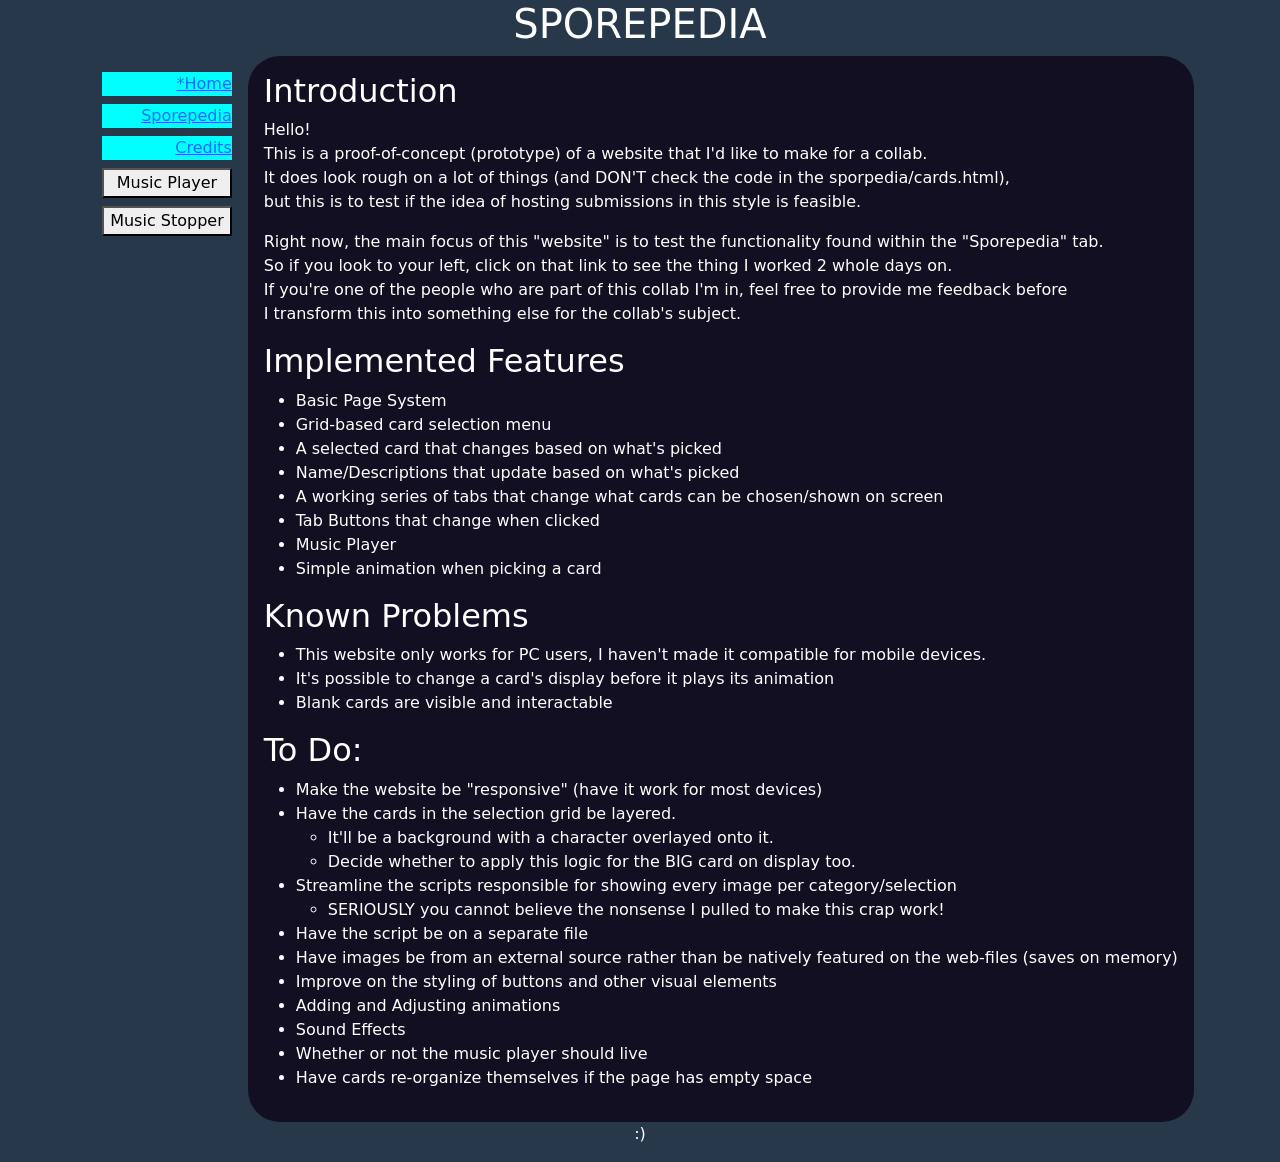
==== index.html @ 01933eba "Initial Commit - Root Files" ====
<!DOCTYPE html>
<html lang="en">
<head>
 <meta name="viewport" content="width=device-width, initial-scale=1">
<!-- Bootstrap Style Link even tho I barely used it for this but somehow the layout is dependent on it now??? -->
<link href="https://cdn.jsdelivr.net/npm/bootstrap@5.3.3/dist/css/bootstrap.min.css" rel="stylesheet">
  <!-- Base Style Link -->
<link href="style.css" rel="stylesheet">
<!-- Title --> <title>Sporepedia Prototype</title>
</head>
<body onload="boot()">
<!-- Web Title --> <header class="sp_title"><h1>SPOREPEDIA</h1></header>
<div class="sp_nav_divider">
<!-- Navigation --> <nav class="sp_nav_container">
<a class="sp_nav" href="#">*Home</a>
<a class="sp_nav" href="cards.html">Sporepedia</a>
<a class="sp_nav" href="credits.html">Credits</a>
<button onclick="play()">Music Player</button>
<button onclick="pause()">Music Stopper</button>
</nav>
<main class="sp_main_container"> <!-- Everything here will be organized horizontally-->
<div class="sp_intro_container">
<h2>Introduction</h2>
<p>Hello!<br>
This is a proof-of-concept (prototype) of a website that I'd like to make for a collab.<br>
It does look rough on a lot of things (and DON'T check the code in the sporpedia/cards.html),<br>
but this is to test if the idea of hosting submissions in this style is feasible.</p>
<p>Right now, the main focus of this "website" is to test the functionality found within the "Sporepedia" tab.<br>
So if you look to your left, click on that link to see the thing I worked 2 whole days on.<br>
If you're one of the people who are part of this collab I'm in, feel free to provide me feedback before<br>
I transform this into something else for the collab's subject.</p>
<h2>Implemented Features</h2>
<ul>
<li>Basic Page System</li>
<li>Grid-based card selection menu</li>
<li>A selected card that changes based on what's picked</li>
<li>Name/Descriptions that update based on what's picked</li>
<li>A working series of tabs that change what cards can be chosen/shown on screen</li>
<li>Tab Buttons that change when clicked</li>
<li>Music Player</li>
<li>Simple animation when picking a card</li>
</ul>
<h2>Known Problems</h2>
<ul>
<li>This website only works for PC users, I haven't made it compatible for mobile devices.</li>
<li>It's possible to change a card's display before it plays its animation</li>
<li>Blank cards are visible and interactable</li>
</ul>
<h2>To Do:</h2>
<ul>
<li>Make the website be "responsive" (have it work for most devices)</li>
<li>Have the cards in the selection grid be layered.
	<ul>
		<li>It'll be a background with a character overlayed onto it.</li>
		<li>Decide whether to apply this logic for the BIG card on display too.</li>
	</ul>
</li>
<li>Streamline the scripts responsible for showing every image per category/selection
	<ul>
		<li>SERIOUSLY you cannot believe the nonsense I pulled to make this crap work!</li>
	</ul>
</li>
<li>Have the script be on a separate file</li>
<li>Have images be from an external source rather than be natively featured on the web-files (saves on memory)</li>
<li>Improve on the styling of buttons and other visual elements</li>
<li>Adding and Adjusting animations</li>
<li>Sound Effects</li>
<li>Whether or not the music player should live</li>
<li>Have cards re-organize themselves if the page has empty space</li>
</ul>
</div>
</main>
</div>
</body>
<!-- Footer -->
<footer>
<p>:)<p>
</footer>
</body>
<script src="https://cdn.jsdelivr.net/npm/bootstrap@5.3.3/dist/js/bootstrap.bundle.min.js"></script>
<script>
var audio_flg;
var db_audio_flg = document.getElementById("music-on");
  var audio = new Audio('bg-music.mp3');
function play() {
  if (audio_flg == 0) {
  audio.play();
  audio_flg = 1;
  db_audio_flg.textContent = audio_flg;
  }
}

function pause() {
if (audio_flg == 1) {
audio.pause();
audio.currentTime = 0;
audio_flg = 0;
db_audio_flg.textContent = audio_flg;
}
}

function boot() {
audio_flg = 0;
}
</script>
</html>
---- style.css ----
/* General Formatting */
.debugging {
	display: flex;
	flex-direction: row;
}

/*button {
	background: none;
	color: inherit;
	border: none;
	padding: 0;
	font: inherit;
	cursor: pointer;
	outline: inherit;
}*/

body {
	display: flex;
	flex-direction: column;
	align-items: center;
	background-color: #27384B;
}

h1 {
	color: white;
}

footer {
	color: white;
}

.sp_title {
	text-align: center;
}

.sp_nav_divider {
	display: flex;
	flex-direction: row;
}

/* Main Container */
.sp_main_container {
display: flex;
flex-direction: row;
gap: 0.5rem;
border-radius: 2rem;
background-color: #110F21;
}

.sp_intro_container {
	display: flex;
	flex-direction: column;
	margin: 1rem;
	justify-content: center;
	color: white;
}

/* Navigation */
.sp_nav_container {
	margin: 1rem;
	display: flex;
	flex-direction: column;
	gap: 0.5rem;
}

.sp_nav {
	background-color: cyan;
	text-align: right;
}
/* Main Card */
.sp_card_main {
	margin: 1rem;
	align-self: center;
}

.sp_card_main_img {
 width: 25rem;
 animation: /*cardAnim 0.25s ease 0s 1 normal forwards*/;
}

 @keyframes cardAnim {
	0% {
		transform: scale(0);
	}

	100% {
		transform: scale(1);
	}
}

/* Description + Page Controller */
.sp_desc_container {
	display: flex;
	flex-direction: column;
	margin: 1rem;
	gap: 5rem;
	justify-content: center;
	color: white;
}

.sp_info {
		background-color: #27384B;
		margin: 0.25rem;
		width: 19rem;
		height: 19rem;
		color: white;
}

#CD_N, #CD_C {
			white-space: normal;
			word-wrap: break-word;
			margin: 0.5rem;
					margin-top: 1rem;
}

.sp_page_ctrl {
		display: flex;
		flex-direction: row;
		background-color: #516e94;
		justify-content: center;
		align-items: center;
		width: 19rem;
		height: 4.27rem;
}

.sp_page_reverse {
	transform: scale(-1, -1);
}

/* Card Select Grid */
.sp_card_grid_container {
	display: flex;
	flex-direction: column;
	gap: 1rem;
	margin: 1rem;
}
.sp_card_grid_row {
	display: flex;
	flex-direction: row;
	gap: 1rem;
}

.sp_card_select_img:hover {
	filter: brightness(125%);
}

.sp_card_select_img:active {
	filter: brightness(175%);
}

.sp_card_select:focus-visible {
	outline: 2rem solid white;
}

.sp_card_select_img {
width: 12.5rem;
height: 15.75rem;
}

/* Category Tabs */
.sp_category_container {
	display: flex;
	flex-direction: column;
}

.sp_category {
	background-color: #47586C;
	height: 5rem;
	width: 4rem;
}

.sp_tab_c {
	background-image: url("img/tab_icons/tab_c_00.png");
	background-repeat: no-repeat;
}

.sp_tab_c:hover {
	filter: brightness(125%);
}

.sp_tab_c:active {
	filter: brightness(125%);
}

/*.sp_tab_c:focus {
	background-image: url("img/tab_icons/tab_c_01.png");
}*/

.sp_tab_cr {
	background-image: url("img/tab_icons/tab_cr_00.png");
	background-repeat: no-repeat;
}

.sp_tab_cr:hover {
	filter: brightness(125%);
}

.sp_tab_h {
	background-image: url("img/tab_icons/tab_h_00.png");
	background-repeat: no-repeat;
}

.sp_tab_h:hover {
	filter: brightness(125%);
}

.sp_tab_s {
	background-image: url("img/tab_icons/tab_s_00.png");
	background-repeat: no-repeat;
}

.sp_tab_s:hover {
	filter: brightness(125%);
}
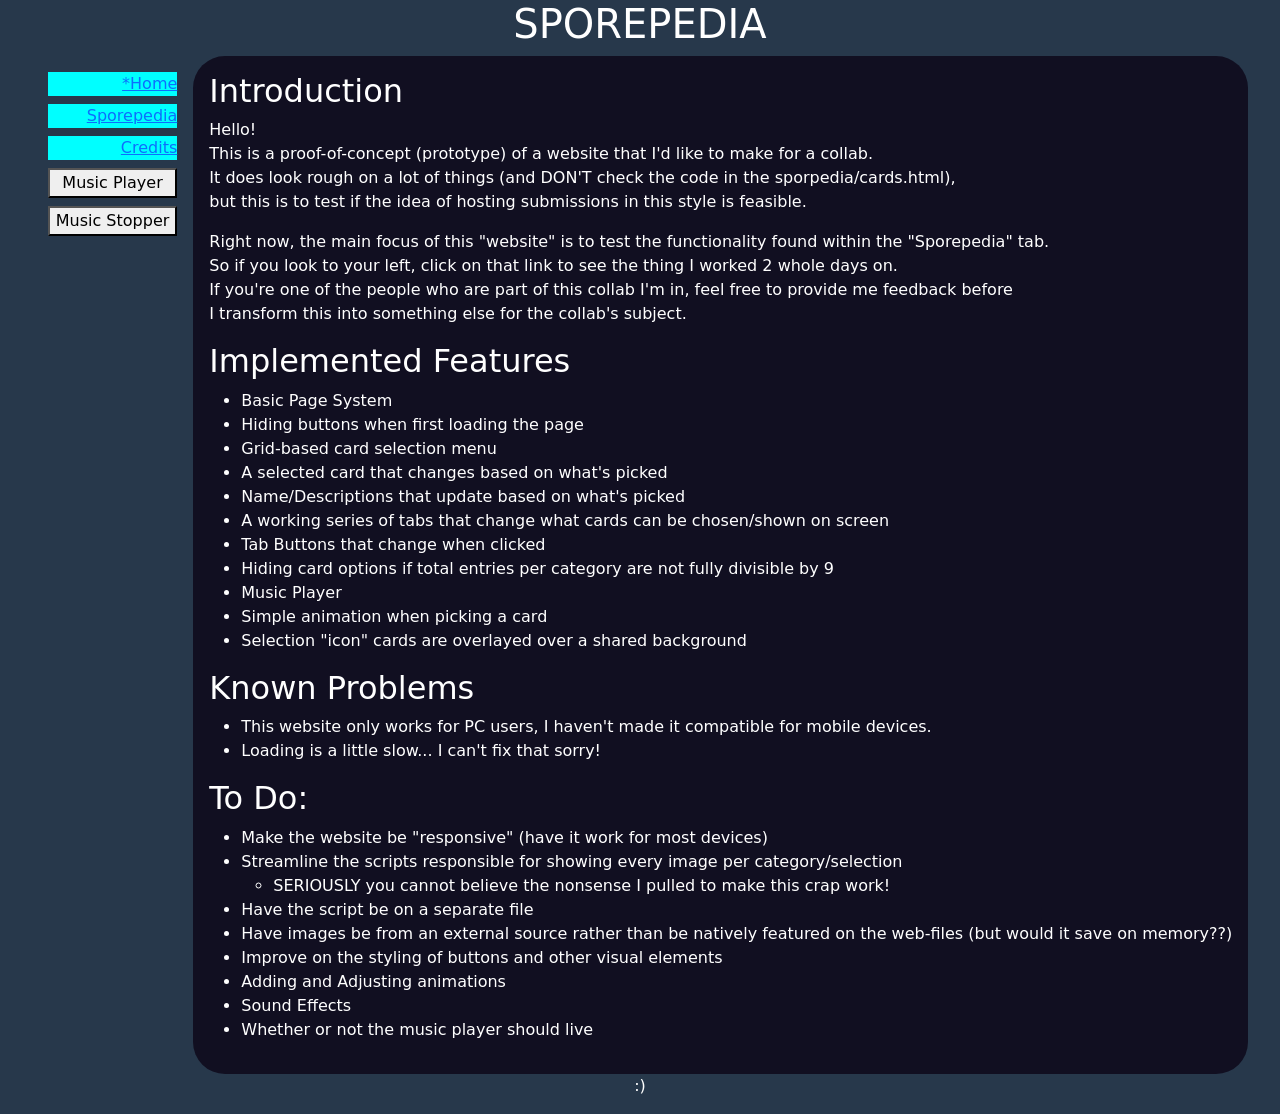
==== commit 914c5018: "Removed entries that have been implemented/addressed today" ====
--- a/index.html
+++ b/index.html
@@ -32,41 +32,36 @@
 <h2>Implemented Features</h2>
 <ul>
 <li>Basic Page System</li>
+<li>Hiding buttons when first loading the page</li>
 <li>Grid-based card selection menu</li>
 <li>A selected card that changes based on what's picked</li>
 <li>Name/Descriptions that update based on what's picked</li>
 <li>A working series of tabs that change what cards can be chosen/shown on screen</li>
 <li>Tab Buttons that change when clicked</li>
+<li>Hiding card options if total entries per category are not fully divisible by 9</li>
 <li>Music Player</li>
 <li>Simple animation when picking a card</li>
+<li>Selection "icon" cards are overlayed over a shared background</li>
 </ul>
 <h2>Known Problems</h2>
 <ul>
 <li>This website only works for PC users, I haven't made it compatible for mobile devices.</li>
-<li>It's possible to change a card's display before it plays its animation</li>
-<li>Blank cards are visible and interactable</li>
+<li>Loading is a little slow... I can't fix that sorry!</li>
 </ul>
 <h2>To Do:</h2>
 <ul>
 <li>Make the website be "responsive" (have it work for most devices)</li>
-<li>Have the cards in the selection grid be layered.
-	<ul>
-		<li>It'll be a background with a character overlayed onto it.</li>
-		<li>Decide whether to apply this logic for the BIG card on display too.</li>
-	</ul>
-</li>
 <li>Streamline the scripts responsible for showing every image per category/selection
 	<ul>
 		<li>SERIOUSLY you cannot believe the nonsense I pulled to make this crap work!</li>
 	</ul>
 </li>
 <li>Have the script be on a separate file</li>
-<li>Have images be from an external source rather than be natively featured on the web-files (saves on memory)</li>
+<li>Have images be from an external source rather than be natively featured on the web-files (but would it save on memory??)</li>
 <li>Improve on the styling of buttons and other visual elements</li>
 <li>Adding and Adjusting animations</li>
 <li>Sound Effects</li>
 <li>Whether or not the music player should live</li>
-<li>Have cards re-organize themselves if the page has empty space</li>
 </ul>
 </div>
 </main>
@@ -103,4 +98,4 @@
 audio_flg = 0;
 }
 </script>
-</html>+</html>
--- a/style.css
+++ b/style.css
@@ -152,6 +152,10 @@
 	outline: 2rem solid white;
 }
 
+.sp_card_select {
+	visibility: hidden;
+}
+
 .sp_card_select_img {
 width: 12.5rem;
 height: 15.75rem;
@@ -211,4 +215,4 @@
 
 .sp_tab_s:hover {
 	filter: brightness(125%);
-}+}
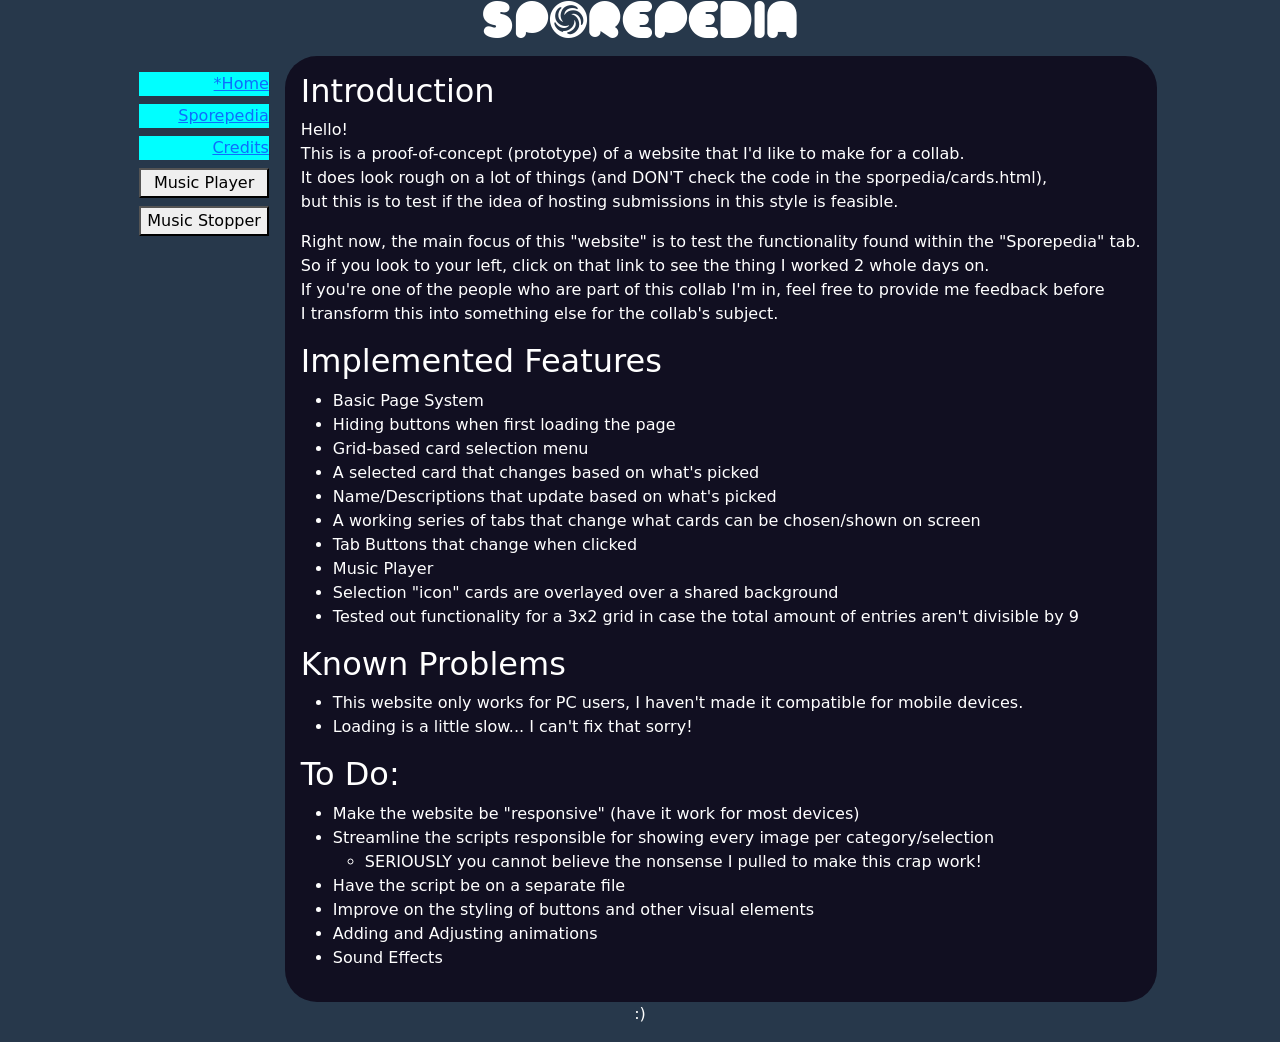
==== commit 1d2ea448: "Added or removed some entries in the lists" ====
--- a/index.html
+++ b/index.html
@@ -38,10 +38,9 @@
 <li>Name/Descriptions that update based on what's picked</li>
 <li>A working series of tabs that change what cards can be chosen/shown on screen</li>
 <li>Tab Buttons that change when clicked</li>
-<li>Hiding card options if total entries per category are not fully divisible by 9</li>
 <li>Music Player</li>
-<li>Simple animation when picking a card</li>
 <li>Selection "icon" cards are overlayed over a shared background</li>
+<li>Tested out functionality for a 3x2 grid in case the total amount of entries aren't divisible by 9</li>
 </ul>
 <h2>Known Problems</h2>
 <ul>
@@ -57,11 +56,9 @@
 	</ul>
 </li>
 <li>Have the script be on a separate file</li>
-<li>Have images be from an external source rather than be natively featured on the web-files (but would it save on memory??)</li>
 <li>Improve on the styling of buttons and other visual elements</li>
 <li>Adding and Adjusting animations</li>
 <li>Sound Effects</li>
-<li>Whether or not the music player should live</li>
 </ul>
 </div>
 </main>
--- a/style.css
+++ b/style.css
@@ -3,6 +3,8 @@
 	display: flex;
 	flex-direction: row;
 }
+
+@font-face { font-family: Spore; src: url('SPOREDOM.TTF'); } 
 
 /*button {
 	background: none;
@@ -23,6 +25,7 @@
 
 h1 {
 	color: white;
+	font-family: Spore;
 }
 
 footer {
@@ -89,13 +92,14 @@
 }
 
 /* Description + Page Controller */
-.sp_desc_container {
+#sp_desc_container {
 	display: flex;
 	flex-direction: column;
 	margin: 1rem;
 	gap: 5rem;
 	justify-content: center;
 	color: white;
+	visibility: hidden;
 }
 
 .sp_info {
@@ -140,6 +144,13 @@
 	gap: 1rem;
 }
 
+.sp_card_select_bg {
+	background-image: url("img/card_select/BG_C.jpg");
+		background-repeat: no-repeat;
+		background-size: cover;
+		background-position: center;
+}
+
 .sp_card_select_img:hover {
 	filter: brightness(125%);
 }
@@ -154,11 +165,12 @@
 
 .sp_card_select {
 	visibility: hidden;
+	width: 12.5rem;
+	height: 15.75rem;
 }
 
 .sp_card_select_img {
-width: 12.5rem;
-height: 15.75rem;
+width: 11.5rem;
 }
 
 /* Category Tabs */
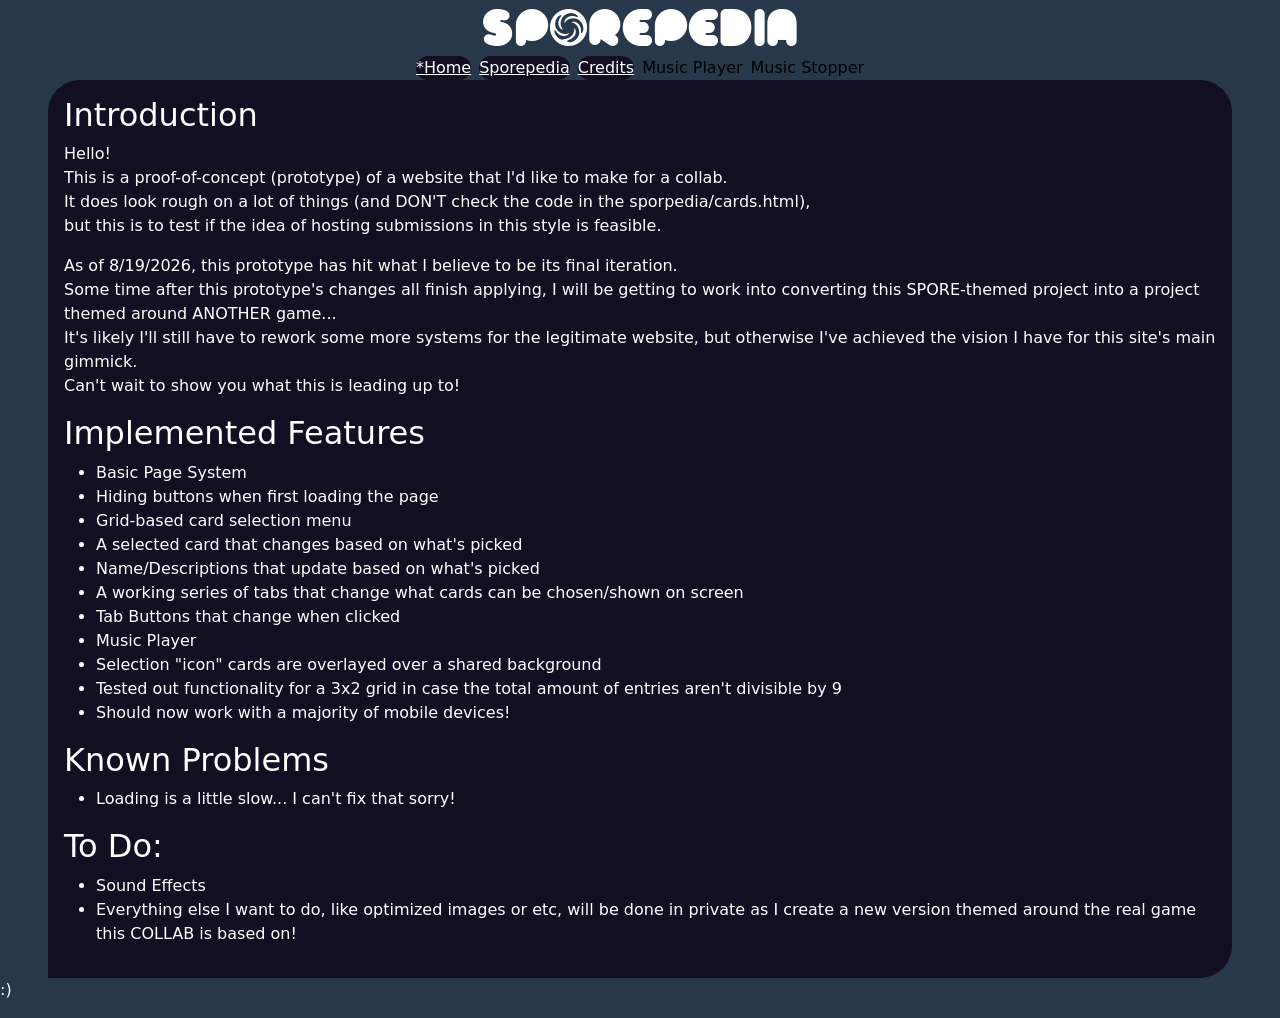
==== commit d8243a95: "Updated the intro page for the final time." ====
--- a/index.html
+++ b/index.html
@@ -25,10 +25,10 @@
 This is a proof-of-concept (prototype) of a website that I'd like to make for a collab.<br>
 It does look rough on a lot of things (and DON'T check the code in the sporpedia/cards.html),<br>
 but this is to test if the idea of hosting submissions in this style is feasible.</p>
-<p>Right now, the main focus of this "website" is to test the functionality found within the "Sporepedia" tab.<br>
-So if you look to your left, click on that link to see the thing I worked 2 whole days on.<br>
-If you're one of the people who are part of this collab I'm in, feel free to provide me feedback before<br>
-I transform this into something else for the collab's subject.</p>
+<p>As of 8/19/2026, this prototype has hit what I believe to be its final iteration.<br>
+Some time after this prototype's changes all finish applying, I will be getting to work into converting this SPORE-themed project into a project themed around ANOTHER game...<br>
+It's likely I'll still have to rework some more systems for the legitimate website, but otherwise I've achieved the vision I have for this site's main gimmick.<br>
+Can't wait to show you what this is leading up to!</p>
 <h2>Implemented Features</h2>
 <ul>
 <li>Basic Page System</li>
@@ -41,24 +41,16 @@
 <li>Music Player</li>
 <li>Selection "icon" cards are overlayed over a shared background</li>
 <li>Tested out functionality for a 3x2 grid in case the total amount of entries aren't divisible by 9</li>
+<li>Should now work with a majority of mobile devices!</li>
 </ul>
 <h2>Known Problems</h2>
 <ul>
-<li>This website only works for PC users, I haven't made it compatible for mobile devices.</li>
 <li>Loading is a little slow... I can't fix that sorry!</li>
 </ul>
 <h2>To Do:</h2>
 <ul>
-<li>Make the website be "responsive" (have it work for most devices)</li>
-<li>Streamline the scripts responsible for showing every image per category/selection
-	<ul>
-		<li>SERIOUSLY you cannot believe the nonsense I pulled to make this crap work!</li>
-	</ul>
-</li>
-<li>Have the script be on a separate file</li>
-<li>Improve on the styling of buttons and other visual elements</li>
-<li>Adding and Adjusting animations</li>
 <li>Sound Effects</li>
+<li>Everything else I want to do, like optimized images or etc, will be done in private as I create a new version themed around the real game this COLLAB is based on!</li>
 </ul>
 </div>
 </main>
--- a/style.css
+++ b/style.css
@@ -16,10 +16,15 @@
 	outline: inherit;
 }*/
 
+button {
+     background: none;
+     border: none;
+     padding: 0;
+}
+
 body {
 	display: flex;
 	flex-direction: column;
-	align-items: center;
 	background-color: #27384B;
 }
 
@@ -34,11 +39,13 @@
 
 .sp_title {
 	text-align: center;
+	transform: translateY(2rem);
 }
 
 .sp_nav_divider {
 	display: flex;
 	flex-direction: row;
+	margin: 0rem 8rem;
 }
 
 /* Main Container */
@@ -46,10 +53,11 @@
 display: flex;
 flex-direction: row;
 gap: 0.5rem;
-border-radius: 2rem;
+border-radius: 2rem 0rem 2rem 2rem;
 background-color: #110F21;
 }
 
+/* For index.html */
 .sp_intro_container {
 	display: flex;
 	flex-direction: column;
@@ -60,16 +68,33 @@
 
 /* Navigation */
 .sp_nav_container {
-	margin: 1rem;
 	display: flex;
 	flex-direction: column;
 	gap: 0.5rem;
 }
 
 .sp_nav {
-	background-color: cyan;
-	text-align: right;
-}
+	text-align: center;
+	border-radius: 1rem;
+	margin: 0.5rem;
+	background-color: #110F21;
+	transition: all 0.3s ease;
+	color: white;
+}
+
+.sp_nav_music {
+	text-align: center;
+	border-radius: 1rem;
+	padding: 1rem 0rem;
+	background-color: #110F21;
+	transition: all 0.3s ease;
+	color: white;
+}
+
+.sp_nav:hover, .sp_nav_music:hover {
+	background-color: #29244f;
+}
+
 /* Main Card */
 .sp_card_main {
 	margin: 1rem;
@@ -78,17 +103,6 @@
 
 .sp_card_main_img {
  width: 25rem;
- animation: /*cardAnim 0.25s ease 0s 1 normal forwards*/;
-}
-
- @keyframes cardAnim {
-	0% {
-		transform: scale(0);
-	}
-
-	100% {
-		transform: scale(1);
-	}
 }
 
 /* Description + Page Controller */
@@ -99,15 +113,27 @@
 	gap: 5rem;
 	justify-content: center;
 	color: white;
-	visibility: hidden;
-}
-
-.sp_info {
+}
+
+#sp_info {
+		display: flex;
+		flex-direction: column;
 		background-color: #27384B;
 		margin: 0.25rem;
 		width: 19rem;
 		height: 19rem;
 		color: white;
+		visibility: hidden;
+}
+
+.sp_info_mobile {
+	display: flex;
+	flex-direction: column;
+}
+
+#icon_disp {
+	display: flex;
+	width: 8rem;
 }
 
 #CD_N, #CD_C {
@@ -120,28 +146,64 @@
 .sp_page_ctrl {
 		display: flex;
 		flex-direction: row;
-		background-color: #516e94;
 		justify-content: center;
-		align-items: center;
-		width: 19rem;
-		height: 4.27rem;
+		gap: 1rem;
+}
+
+.sp_page_ctrl_mobile {
+	display: none;
+		flex-direction: row;
+		justify-content: center;
+		gap: 1rem;
+}
+
+.sp_page_number {
+			display: flex;
+		flex-direction: row;
+		justify-content: center;
+		vertical-align: middle;
+		font-family: Spore;
+		font-size: 2rem;
+		margin-top: 0.5rem;
+		vertical-align: middle;
+}
+
+.sp_page_forward:hover {
+	filter: brightness(200%);
+}
+
+.sp_page_forward:active {
+	filter: brightness(400%);
 }
 
 .sp_page_reverse {
 	transform: scale(-1, -1);
 }
 
+.sp_page_reverse:hover {
+		filter: brightness(200%);
+}
+
+.sp_page_reverse:active {
+		filter: brightness(400%);
+}
+
 /* Card Select Grid */
 .sp_card_grid_container {
 	display: flex;
 	flex-direction: column;
 	gap: 1rem;
 	margin: 1rem;
+	padding: "";
 }
 .sp_card_grid_row {
 	display: flex;
 	flex-direction: row;
 	gap: 1rem;
+}
+
+#KillThisRow {
+	display: "";
 }
 
 .sp_card_select_bg {
@@ -149,14 +211,40 @@
 		background-repeat: no-repeat;
 		background-size: cover;
 		background-position: center;
-}
-
-.sp_card_select_img:hover {
-	filter: brightness(125%);
-}
-
-.sp_card_select_img:active {
-	filter: brightness(175%);
+		animation: "";
+		border-radius: 1.5rem;
+}
+
+@keyframes cardJiggle {
+	0%,
+	100% {
+		transform: rotate(0deg);
+		transform-origin: 50% 50%;
+	}
+
+	10% {
+		transform: rotate(4deg);
+	}
+
+	20%,
+	40%,
+	60% {
+		transform: rotate(-5deg);
+	}
+
+	30%,
+	50%,
+	70% {
+		transform: rotate(5deg);
+	}
+
+	80% {
+		transform: rotate(-4deg);
+	}
+
+	90% {
+		transform: rotate(4deg);
+	}
 }
 
 .sp_card_select:focus-visible {
@@ -164,15 +252,22 @@
 }
 
 .sp_card_select {
-	visibility: hidden;
-	width: 12.5rem;
-	height: 15.75rem;
+	width: 11.5rem;
+	height: 14.75rem;
 }
 
 .sp_card_select_img {
 width: 11.5rem;
 }
 
+.sp_card_select_img:hover {
+	filter: brightness(150%) drop-shadow(0px 0px 1px #ffffff) drop-shadow(0px 0px 1px #ffffff);
+}
+
+.sp_card_select_img:active {
+	filter: brightness(200%);
+}
+
 /* Category Tabs */
 .sp_category_container {
 	display: flex;
@@ -180,51 +275,597 @@
 }
 
 .sp_category {
-	background-color: #47586C;
-	height: 5rem;
-	width: 4rem;
+	border-radius: 0rem 1rem 1rem 0rem;
+	padding: 2.5rem 2rem;
+	transition: all 0.3s ease;
+}
+
+.sp_category:hover {
+filter: brightness(125%);	
+}
+
+.sp_category:active {
+	filter: brightness(175%);
 }
 
 .sp_tab_c {
+		background-color: #47586C; /* #110F21 when active*/
 	background-image: url("img/tab_icons/tab_c_00.png");
 	background-repeat: no-repeat;
-}
-
-.sp_tab_c:hover {
-	filter: brightness(125%);
-}
-
-.sp_tab_c:active {
-	filter: brightness(125%);
-}
-
-/*.sp_tab_c:focus {
-	background-image: url("img/tab_icons/tab_c_01.png");
-}*/
+	background-size: auto;
+	padding: 2.5rem 2rem;
+	flex-shrink: 0;
+}
 
 .sp_tab_cr {
+		background-color: #47586C; /* #110F21 when active*/
 	background-image: url("img/tab_icons/tab_cr_00.png");
 	background-repeat: no-repeat;
-}
-
-.sp_tab_cr:hover {
-	filter: brightness(125%);
+	background-size: auto;
+	padding: 2.5rem 2rem;
 }
 
 .sp_tab_h {
+		background-color: #47586C; /* #110F21 when active*/
 	background-image: url("img/tab_icons/tab_h_00.png");
 	background-repeat: no-repeat;
-}
-
-.sp_tab_h:hover {
-	filter: brightness(125%);
+	background-size: auto;
+		padding: 2.5rem 2rem;
 }
 
 .sp_tab_s {
+		background-color: #47586C; /* #110F21 when active*/
 	background-image: url("img/tab_icons/tab_s_00.png");
 	background-repeat: no-repeat;
-}
-
-.sp_tab_s:hover {
+	background-size: auto;
+		padding: 2.5rem 2rem;
+}
+
+.sp_tab_c:hover, .sp_tab_cr:hover, .sp_tab_h:hover, .sp_tab_s:hover, {
 	filter: brightness(125%);
 }
+
+/* Media Queries */
+@media (max-width: 1440px) { /* This is a landscape with a shorter width */
+.sp_nav_divider {
+	flex-direction: column;
+	margin: 0rem 3rem; /* Half original margin */
+}
+
+.sp_title {
+	display: inline;
+	transform: translateY(0.5rem)
+}
+
+/* Main Container */
+.sp_main_container {
+flex-direction: row;
+gap: 0rem;
+border-radius: 2rem 2rem 2rem 0rem;
+}
+
+/* Navigation */
+.sp_nav_container {
+	flex-direction: row;
+	gap: 0.5rem;
+	justify-content: center;
+}
+
+.sp_nav {
+	margin: 0rem;
+}
+
+.sp_nav_music {
+	padding: 1rem 2rem;
+}
+
+/* Main Card */
+.sp_card_main {
+	margin: 1rem;
+}
+
+.sp_card_main_img {
+ width: 20rem;
+ margin-top: 2rem;
+}
+
+/* Description + Page Controller */
+#sp_desc_container {
+	margin: 0.5rem;
+	gap: 1rem;
+	flex-direction: column;
+	height: "";
+}
+
+#sp_info {
+		display: flex;
+		flex-direction: column;
+		align-items: center;
+		margin: 1rem;
+		width: 10.75rem;
+		height: "";
+}
+
+.sp_info_mobile {
+	display: flex;
+	flex-direction: column;
+	align-items: center;
+}
+
+#icon_disp {
+	display: flex;
+	width: 10rem;
+}
+
+#CD_N, #CD_C {
+			margin: 0.25rem;
+					margin-top: 0.5rem;
+}
+
+.sp_page_ctrl {
+		display: flex;
+}
+
+.sp_page_ctrl_mobile {
+		display: none;
+}
+
+/* Card Select Grid */
+.sp_card_grid_container {
+	display: flex;
+	flex-direction: column;
+	gap: 1rem;
+	margin: 1rem;
+	padding: "";
+}
+
+.sp_card_select {
+	width: 10.75rem;
+	height: 16.75rem;
+}
+
+.sp_card_select_img {
+width: 10.75rem;
+}
+
+.sp_category_container {
+	display: flex;
+	flex-direction: row;
+	justify-content: flex-end;
+}
+
+.sp_category {
+	border-radius: 0rem 0rem 1rem 1rem;
+	margin-right: "";
+}
+.sp_tab_c {
+	padding: 3rem 3rem;
+	background-size: contain;
+}
+
+.sp_tab_cr {
+	padding: 3rem 3rem;
+	background-size: contain;
+}
+
+.sp_tab_h {
+		padding: 3rem 3rem;
+		background-size: contain;
+}
+
+.sp_tab_s {
+		padding: 3rem 3rem;
+		background-size: contain;
+}
+	
+}
+@media (max-width: 834px) { /* 56% of desktop length */
+.sp_nav_divider {
+	flex-direction: column;
+	margin: 0rem 4rem; /* Half original margin */
+}
+
+.sp_title {
+	display: inline;
+	transform: translateY(0.5rem)
+}
+
+/* Main Container */
+.sp_main_container {
+flex-direction: column;
+gap: 0.5rem;
+border-radius: 2rem 2rem 2rem 0rem;
+}
+
+/* Navigation */
+.sp_nav_container {
+	flex-direction: row;
+	gap: 0.5rem;
+	justify-content: center;
+}
+
+.sp_nav {
+	margin: 0rem;
+}
+
+.sp_nav_music {
+	padding: 1rem 2rem;
+}
+
+/* Main Card */
+.sp_card_main {
+	margin: 0.5rem;
+}
+
+.sp_card_main_img {
+ width: 20rem;
+ margin-top: 2rem;
+}
+
+/* Description + Page Controller */
+#sp_desc_container {
+	margin: 0.5rem;
+	gap: 1rem;
+	flex-direction: column;
+	height: "";
+}
+
+#sp_info {
+		display: none;
+		flex-direction: column;
+		align-items: center;
+		margin: 1rem;
+		width: 33.75rem;
+		height: "";
+		text-align: center;
+}
+
+.sp_info_mobile {
+	display: flex;
+	flex-direction: row;
+	align-items: center;
+}
+
+#icon_disp {
+	display: flex;
+	width: 12rem;
+}
+
+#CD_N, #CD_C {
+			margin: 0.25rem;
+					margin-top: 0.5rem;
+}
+
+.sp_page_ctrl {
+		display: none;
+}
+
+.sp_page_ctrl_mobile {
+		display: flex;
+		flex-direction: row;
+		justify-content: center;
+		gap: 1rem;
+		color: white;
+}
+
+/* Card Select Grid */
+.sp_card_grid_container {
+	display: flex;
+	flex-direction: column;
+	gap: 1rem;
+	margin: 1rem;
+	padding: "";
+}
+
+.sp_card_select {
+	width: 10.75rem;
+	height: 16.75rem;
+}
+
+.sp_card_select_img {
+width: 10.75rem;
+}
+
+.sp_category_container {
+	display: flex;
+	flex-direction: row;
+}
+
+.sp_category {
+	border-radius: 0rem 0rem 1rem 1rem;
+	margin-right: "";
+}
+.sp_tab_c {
+	padding: 3rem 3rem;
+	background-size: contain;
+}
+
+.sp_tab_cr {
+	padding: 3rem 3rem;
+	background-size: contain;
+}
+
+.sp_tab_h {
+		padding: 3rem 3rem;
+		background-size: contain;
+}
+
+.sp_tab_s {
+		padding: 3rem 3rem;
+		background-size: contain;
+}
+}
+@media (max-width: 415px) { /* 22% of desktop length */
+.sp_nav_divider {
+	flex-direction: column;
+	margin: 0rem 1.76rem;
+}
+
+.sp_title {
+	display: inline;
+	transform: translateY(0.5rem)
+}
+
+/* Main Container */
+.sp_main_container {
+flex-direction: column;
+gap: 0.1rem;
+border-radius: 2rem 2rem 2rem 0rem;
+}
+
+/* Navigation */
+.sp_nav_container {
+	flex-direction: row;
+	gap: 0.11rem;
+	justify-content: center;
+}
+
+.sp_nav {
+	margin: 0.11rem;
+}
+
+.sp_nav_music {
+	padding: 0.25rem 0rem;
+}
+
+/* Main Card */
+.sp_card_main {
+	margin: 0.25rem;
+}
+
+.sp_card_main_img {
+ width: 15rem;
+ margin-top: 1rem;
+}
+
+/* Description + Page Controller */
+#sp_desc_container {
+	margin: 0.22rem;
+	gap: 0rem;
+	flex-direction: column;
+}
+
+#sp_info {
+		display: none;
+		flex-direction: column;
+		align-items: center;
+		margin: 0rem;
+		width: 21rem;
+		height: "";
+		text-align: center;
+}
+
+.sp_info_mobile {
+	display: flex;
+	flex-direction: row;
+	align-items: center;
+}
+
+#icon_disp {
+	display: flex;
+	width: 8rem;
+}
+
+#CD_N, #CD_C {
+			margin: 0.25rem;
+					margin-top: 0.5rem;
+}
+
+.sp_page_ctrl {
+		display: none;
+}
+
+.sp_page_ctrl_mobile {
+		display: flex;
+		flex-direction: row;
+		justify-content: center;
+		gap: 0rem;
+		color: white;
+}
+
+/* Card Select Grid */
+.sp_card_grid_container {
+	display: flex;
+	flex-direction: column;
+	gap: 1rem;
+	margin: 0.5rem;
+	padding: "";
+}
+
+.sp_card_select {
+	width: 6.25rem;
+	height: 9.5rem;
+}
+
+.sp_card_select_img {
+width: 6.25rem;
+}
+
+.sp_category_container {
+	display: flex;
+	flex-direction: row;
+}
+
+.sp_category {
+	border-radius: 0rem 0rem 1rem 1rem;
+	margin-right: "";
+}
+
+.sp_tab_c {
+	padding: 2rem 2rem;
+	background-size: contain;
+}
+
+.sp_tab_cr {
+	padding: 2rem 2rem;
+	background-size: contain;
+}
+
+.sp_tab_h {
+		padding: 2rem 2rem;
+		background-size: contain;
+}
+
+.sp_tab_s {
+		padding: 2rem 2rem;
+		background-size: contain;
+}
+
+}
+@media (max-width: 395px) { /* 93% of previous length */
+.sp_nav_divider {
+	flex-direction: column;
+	margin: 0rem 1.2rem;
+}
+
+.sp_title {
+	display: inline;
+	transform: translateY(0.5rem)
+}
+
+/* Main Container */
+.sp_main_container {
+flex-direction: column;
+gap: 0.1rem;
+border-radius: 2rem 2rem 2rem 0rem;
+}
+
+/* Navigation */
+.sp_nav_container {
+	flex-direction: row;
+	gap: 0.1rem;
+	justify-content: center;
+}
+
+.sp_nav {
+	margin: 0.10rem;
+}
+
+.sp_nav_music {
+	padding: 0.23rem 0rem;
+}
+
+/* Main Card */
+.sp_card_main {
+	margin: 0.23rem;
+}
+
+.sp_card_main_img {
+ width: 13.95rem;
+ margin-top: 1rem;
+}
+
+/* Description + Page Controller */
+#sp_desc_container {
+	margin: 0.22rem;
+	gap: 0rem;
+	flex-direction: column;
+}
+
+#sp_info {
+		display: none;
+		flex-direction: column;
+		align-items: center;
+		margin: 0rem;
+		width: 19.2rem;
+		height: "";
+		text-align: center;
+}
+
+.sp_info_mobile {
+	display: flex;
+	flex-direction: row;
+	align-items: center;
+}
+
+#icon_disp {
+	display: flex;
+	width: 8rem;
+}
+
+#CD_N, #CD_C {
+			margin: 0.25rem;
+					margin-top: 0.5rem;
+}
+
+.sp_page_ctrl {
+		display: none;
+}
+
+.sp_page_ctrl_mobile {
+		display: flex;
+		flex-direction: row;
+		justify-content: center;
+		gap: 0rem;
+		color: white;
+}
+
+/* Card Select Grid */
+.sp_card_grid_container {
+	display: flex;
+	flex-direction: column;
+	gap: 1rem;
+	margin: 0.5rem;
+	padding: "";
+}
+
+.sp_card_select {
+	width: 5.71rem;
+	height: 8.73rem;
+}
+
+.sp_card_select_img {
+width: 5.71rem;
+}
+
+.sp_category_container {
+	display: flex;
+	flex-direction: row;
+}
+
+.sp_category {
+	border-radius: 0rem 0rem 1rem 1rem;
+	margin-right: "";
+}
+
+.sp_tab_c {
+	padding: 2rem 2rem;
+	background-size: contain;
+}
+
+.sp_tab_cr {
+	padding: 2rem 2rem;
+	background-size: contain;
+}
+
+.sp_tab_h {
+		padding: 2rem 2rem;
+		background-size: contain;
+}
+
+.sp_tab_s {
+		padding: 2rem 2rem;
+		background-size: contain;
+}
+
+}
